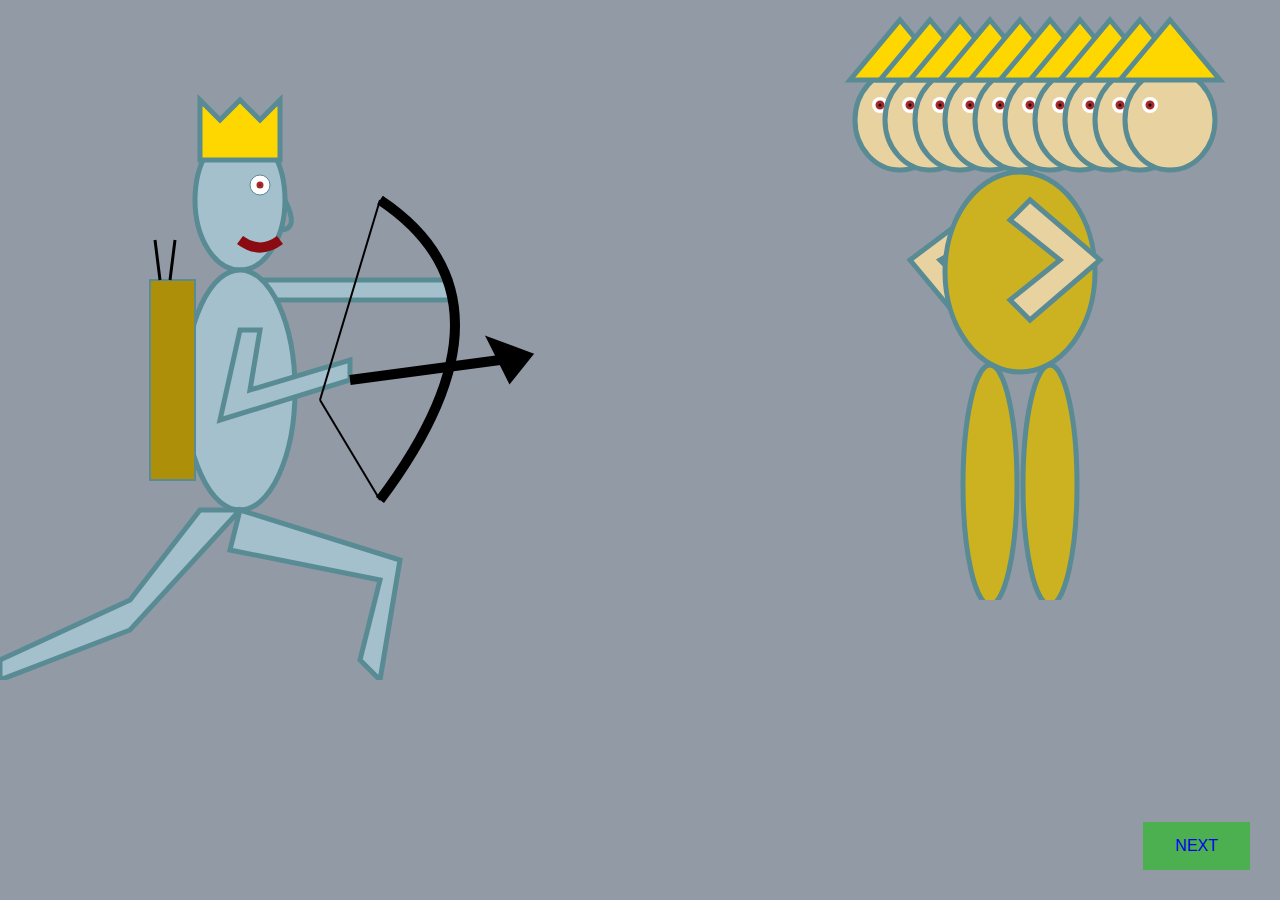
==== index.html @ fee51f5b "Add files via upload" ====
<!DOCTYPE html>
<html lang="en" dir="ltr">
  <head>
    <meta charset="utf-8">
    <meta name="viewport" content="width=device-width, initial-scale=1">
    <link rel="stylesheet" href="style.css">
    <title>Didi</title>
  </head>
  <body>
    <div class="Stage">
                <div id="Ram">
                      <svg width="500" height="600" style="background-color:transparent;" id="svg1">
                              <polygon points="260,200 450,200 450,220 250,220" style="fill:#a3c0cc;stroke:#598b94;stroke-width:5;" />
                              <ellipse cx="240" cy="120" rx="45" ry="70" style="fill:#a3c0cc;stroke:#598b94;stroke-width:5;" />
                              <polygon points="200,20 220,40 240,20 260,40 280,20 280,80 200,80" style="fill:gold;stroke:#598b94;stroke-width:5;" />
                              <circle cx="260" cy="105" r="10" stroke="#598b94" stroke-width="1" fill="#ffffff" />
                              <circle cx="260" cy="105" r="2" stroke="brown" stroke-width="3" fill="#080000" />
                              <path d="M 280 150 q 20 0 5 -30" stroke="#598b94" stroke-width="5" fill="none" />
                              <path d="M 240 160 q 20 15 40 0 " stroke="#8a0b11" stroke-width="10" fill="none" /> <!--Lips-->
                              <ellipse cx="240" cy="310" rx="55" ry="120" style="fill:#a3c0cc;stroke:#598b94;stroke-width:5;" />
                              <polygon points="240,430 400,480 380,600 360,580 380,500 230,470" style="fill:#a3c0cc;stroke:#598b94;stroke-width:5;" />
                              <polygon points="240,430 130,550 0,600 0,580 130,520 200,430" style="fill:#a3c0cc;stroke:#598b94;stroke-width:5;" />
                              <polygon points="195,200 150,200 150,400 195,400" style="fill:#ad8f09;stroke:#598b94;stroke-width:2;" />
                              <path d="M 170 200 l 5 -40 " stroke="black" stroke-width="3" fill="none" />
                              <path d="M 160 200 l -5 -40 " stroke="black" stroke-width="3" fill="none" />
                              <path d="M 380 120 q 150 100 0 300  " stroke="black" stroke-width="10" fill="none" />
                              <polygon points="240,250 220,340 350,300 350,280 250,310 260,250" style="fill:#a3c0cc;stroke:#598b94;stroke-width:5;" />
                              <path d="M 380 120 l -60 200" stroke="black" stroke-width="2" fill="none" id="string1">
                                <animateTransform id="op1" attributeName="transform" attributeType="XML" type="rotate" from="0 380 120" to="-16 380 120" begin="1s;op1.end+5s" dur="0.1s" fill="freeze" />
                              </path>
                              <path d="M 320 320 l 60 100" stroke="black" stroke-width="2" fill="none" id="string">
                                <animateTransform id="op2" attributeName="transform" attributeType="XML" type="rotate" from="0 380 420" to="29 380 420" begin="1s;op2.end+5s" dur="0.1s" fill="freeze" />
                              </path>
                            Sorry, your browser does not support inline SVG.
                      </svg>

                </div>

                <div id="Ravan">
                  <svg width="500" height="600" style="background-color:transparent;">

                          <ellipse cx="120" cy="120" rx="45" ry="50" style="fill:#e8d2a0;stroke:#598b94;stroke-width:5;" />
                          <polygon points="120,20 170,80 70,80" style="fill:gold;stroke:#598b94;stroke-width:5;" />
                          <circle cx="100" cy="105" r="8" stroke="598b94" stroke-width="1" fill="#ffffff" />
                          <circle cx="100" cy="105" r="3" stroke="brown" stroke-width="3" fill="#080000" />

                          <ellipse cx="150" cy="120" rx="45" ry="50" style="fill:#e8d2a0;stroke:#598b94;stroke-width:5;" />
                          <polygon points="150,20 200,80 100,80" style="fill:gold;stroke:#598b94;stroke-width:5;" />
                          <circle cx="130" cy="105" r="8" stroke="598b94" stroke-width="1" fill="#ffffff" />
                          <circle cx="130" cy="105" r="3" stroke="brown" stroke-width="3" fill="#080000" />

                          <ellipse cx="180" cy="120" rx="45" ry="50" style="fill:#e8d2a0;stroke:#598b94;stroke-width:5;" />
                          <polygon points="180,20 230,80 130,80" style="fill:gold;stroke:#598b94;stroke-width:5;" />
                          <circle cx="160" cy="105" r="8" stroke="598b94" stroke-width="1" fill="#ffffff" />
                          <circle cx="160" cy="105" r="3" stroke="brown" stroke-width="3" fill="#080000" />

                          <ellipse cx="210" cy="120" rx="45" ry="50" style="fill:#e8d2a0;stroke:#598b94;stroke-width:5;" />
                          <polygon points="210,20 260,80 160,80" style="fill:gold;stroke:#598b94;stroke-width:5;" />
                          <circle cx="190" cy="105" r="8" stroke="598b94" stroke-width="1" fill="#ffffff" />
                          <circle cx="190" cy="105" r="3" stroke="brown" stroke-width="3" fill="#080000" />

                                <!--Main head-->
                          <ellipse cx="240" cy="120" rx="45" ry="50" style="fill:#e8d2a0;stroke:#598b94;stroke-width:5;" />
                          <polygon points="240,20 290,80 190,80" style="fill:gold;stroke:#598b94;stroke-width:5;" />
                          <circle cx="220" cy="105" r="8" stroke="598b94" stroke-width="1" fill="#ffffff" />
                          <circle cx="220" cy="105" r="3" stroke="brown" stroke-width="3" fill="#080000" />
                                <!--Main head-->

                          <ellipse cx="270" cy="120" rx="45" ry="50" style="fill:#e8d2a0;stroke:#598b94;stroke-width:5;" />
                          <polygon points="270,20 320,80 220,80" style="fill:gold;stroke:#598b94;stroke-width:5;" />
                          <circle cx="250" cy="105" r="8" stroke="598b94" stroke-width="1" fill="#ffffff" />
                          <circle cx="250" cy="105" r="3" stroke="brown" stroke-width="3" fill="#080000" />

                          <ellipse cx="300" cy="120" rx="45" ry="50" style="fill:#e8d2a0;stroke:#598b94;stroke-width:5;" />
                          <polygon points="300,20 350,80 250,80" style="fill:gold;stroke:#598b94;stroke-width:5;" />
                          <circle cx="280" cy="105" r="8" stroke="598b94" stroke-width="1" fill="#ffffff" />
                          <circle cx="280" cy="105" r="3" stroke="brown" stroke-width="3" fill="#080000" />

                          <ellipse cx="330" cy="120" rx="45" ry="50" style="fill:#e8d2a0;stroke:#598b94;stroke-width:5;" />
                          <polygon points="330,20 380,80 280,80" style="fill:gold;stroke:#598b94;stroke-width:5;" />
                          <circle cx="310" cy="105" r="8" stroke="598b94" stroke-width="1" fill="#ffffff" />
                          <circle cx="310" cy="105" r="3" stroke="brown" stroke-width="3" fill="#080000" />

                          <ellipse cx="360" cy="120" rx="45" ry="50" style="fill:#e8d2a0;stroke:#598b94;stroke-width:5;" />
                          <polygon points="360,20 410,80 310,80" style="fill:gold;stroke:#598b94;stroke-width:5;" />
                          <circle cx="340" cy="105" r="8" stroke="598b94" stroke-width="1" fill="#ffffff" />
                          <circle cx="340" cy="105" r="3" stroke="brown" stroke-width="3" fill="#080000" />

                          <ellipse cx="390" cy="120" rx="45" ry="50" style="fill:#e8d2a0;stroke:#598b94;stroke-width:5;" />
                          <polygon points="390,20 440,80 340,80" style="fill:gold;stroke:#598b94;stroke-width:5;" />
                          <circle cx="370" cy="105" r="8" stroke="598b94" stroke-width="1" fill="#ffffff" />
                          <circle cx="370" cy="105" r="3" stroke="brown" stroke-width="3" fill="#080000" />

                          <polygon points="210,200 130,260 180,320 200,300 160,260 230,220" style="fill:#e8d2a0;stroke:#598b94;stroke-width:5;" />
                          <ellipse cx="240" cy="272" rx="75" ry="100" style="fill:#ccb221;stroke:#598b94;stroke-width:5;" />
                          <polygon points="250,200 320,260 250,320 230,300 280,260 230,220" style="fill:#e8d2a0;stroke:#598b94;stroke-width:5;" />
                          <ellipse cx="210" cy="485" rx="27" ry="120" style="fill:#ccb221;stroke:#598b94;stroke-width:5;" />
                          <ellipse cx="270" cy="485" rx="27" ry="120" style="fill:#ccb221;stroke:#598b94;stroke-width:5;" />

                          Sorry, your browser does not support inline SVG.
                  </svg>
                </div>

                <div id="Arrow">
                  <svg width="5000" height="1000" style="background-color:transparent; z-index:99999;" id="svg1">
                        <path d="M 350 380 l 150 -20" stroke="black" stroke-width="10" fill="none" >
                          <animateMotion path="M 0 0 L 700 -150" dur="3s" fill="freeze" begin="1s;op1.end+5" />
                        </path>
                        <polygon points="490,340 510,380 530,355" style="fill:black;stroke:black;stroke-width:5;" >
                          <animateMotion path="M 0 0 L 700 -150" dur="3s" fill="freeze" begin="1s;op1.end+5"/>
                        </polygon>
                        Sorry, your browser does not support inline SVG.
                  </svg>
                </div>

    </div>
    <button style="position:fixed; bottom:30px; right:30px;"> <a href='index2.html' style="text-decoration:none;">NEXT</a></button>

  </body>
</html>
---- style.css ----
body, html{
  top:0;
  left:0;
  right:0;
  bottom:0;
  padding:0;
  margin:0;
}
.Stage{
  background-color: #929aa6;
  width: 100%;
  height: 100%;
  position: fixed;
  z-index: 0;
  top:0;
  left:0;
  right:0;
  bottom:0;
  margin:0;
  padding:0;
}
#Ram{
  top:80px;
  left:0;
  position:absolute;
  float:left;
}
#Ravan{
  top:0;
  position:absolute;
  right:0;
  float:right;
}

#Arrow{
  position:absolute;
  z-index: 99999;
}
button {
  background-color: #4CAF50; /* Green */
  border: none;
  color: white;
  padding: 15px 32px;
  text-align: center;
  text-decoration: none;
  display: inline-block;
  font-size: 16px;
}
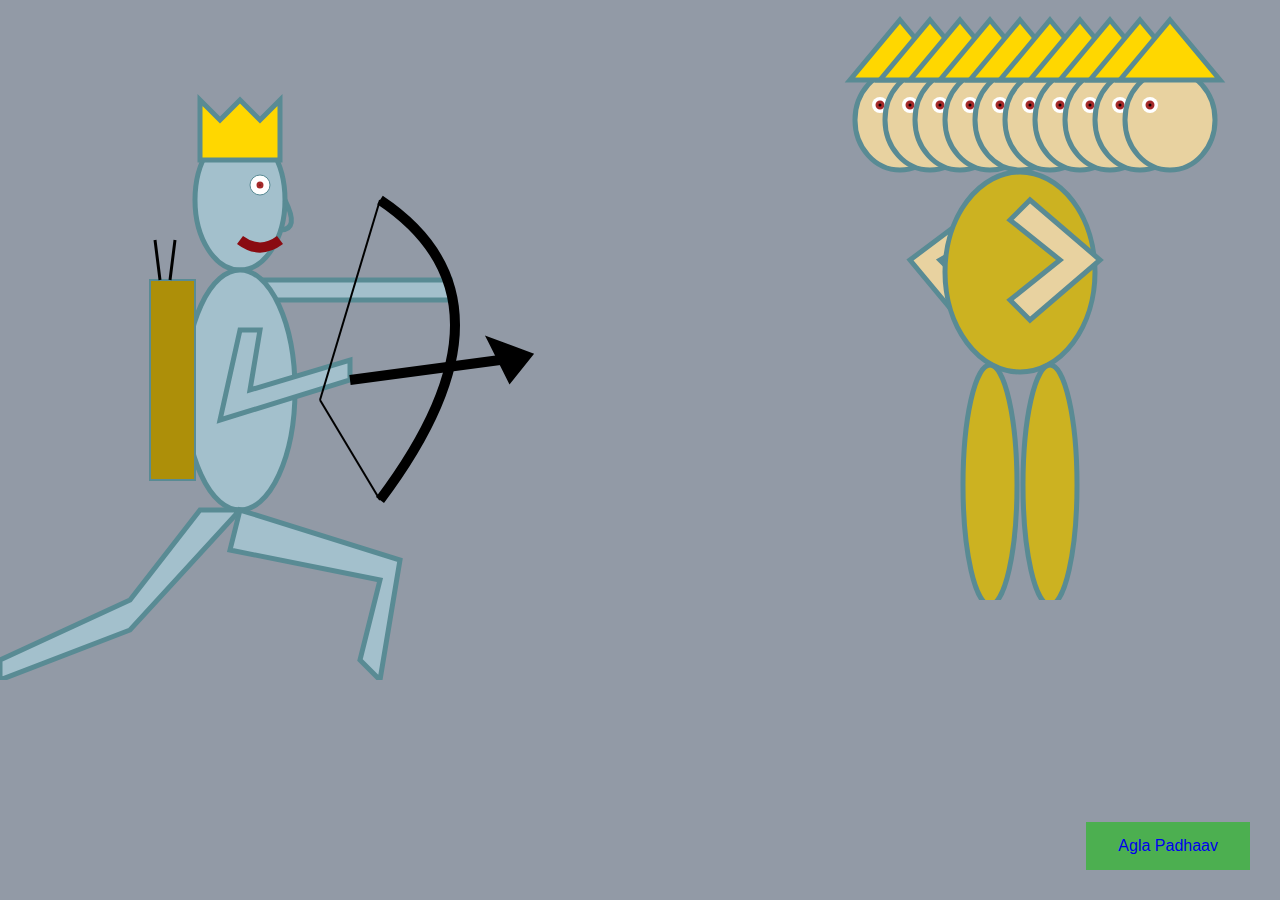
==== commit 5078c791: "Update index.html" ====
--- a/index.html
+++ b/index.html
@@ -114,7 +114,7 @@
                 </div>
 
     </div>
-    <button style="position:fixed; bottom:30px; right:30px;"> <a href='index2.html' style="text-decoration:none;">NEXT</a></button>
+    <button style="position:fixed; bottom:30px; right:30px;"> <a href='index2.html' style="text-decoration:none;">Agla Padhaav</a></button>
 
   </body>
 </html>
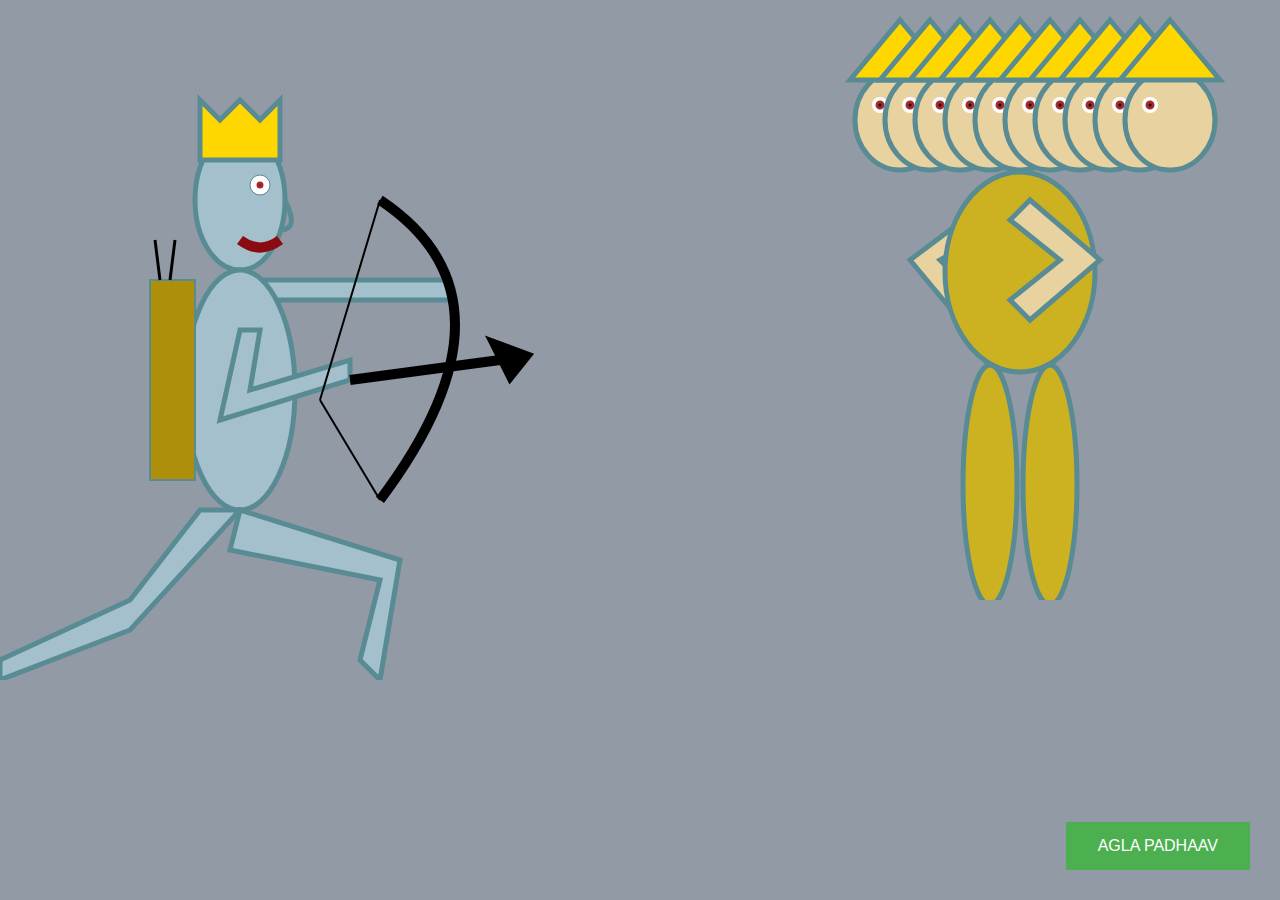
==== commit a6a8f5df: "Update index.html" ====
--- a/index.html
+++ b/index.html
@@ -114,7 +114,7 @@
                 </div>
 
     </div>
-    <button style="position:fixed; bottom:30px; right:30px;"> <a href='index2.html' style="text-decoration:none;">Agla Padhaav</a></button>
+    <button style="position:fixed; bottom:30px; right:30px;"> <a href='index2.html' style="text-decoration:none; color:white;">AGLA PADHAAV</a></button>
 
   </body>
 </html>
